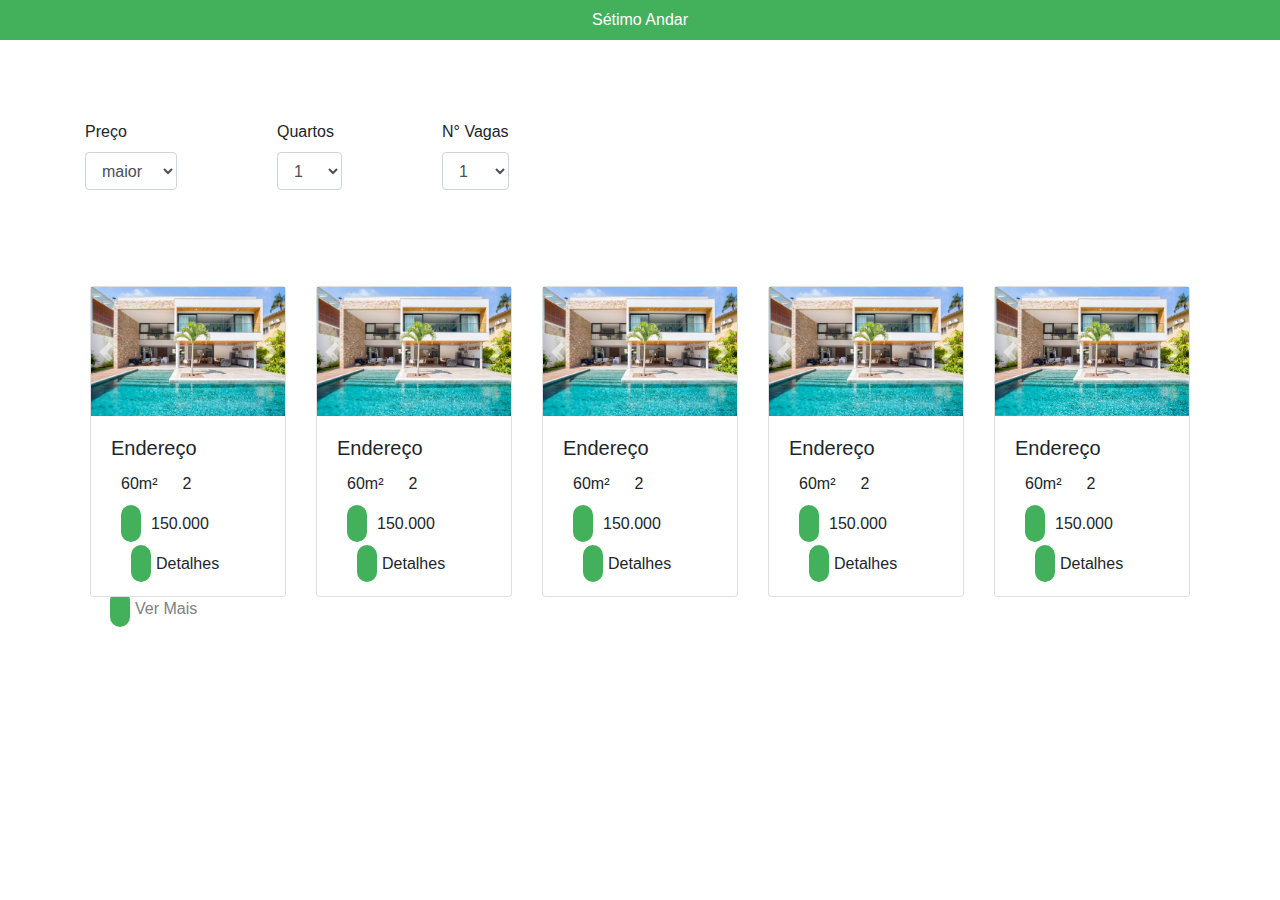
==== index.html @ 818c83cb "layout" ====
<!DOCTYPE html>
<html lang="pt-br">

<head>
    <meta charset="UTF-8">
    <meta name="viewport" content="width=device-width, initial-scale=1.0">
    <link rel="stylesheet" href="index.css">
    <link rel="stylesheet" href="https://stackpath.bootstrapcdn.com/bootstrap/4.4.1/css/bootstrap.min.css" integrity="sha384-Vkoo8x4CGsO3+Hhxv8T/Q5PaXtkKtu6ug5TOeNV6gBiFeWPGFN9MuhOf23Q9Ifjh" crossorigin="anonymous">
    <link rel="stylesheet" href="https://use.fontawesome.com/releases/v5.6.3/css/all.css" integrity="sha384-UHRtZLI+pbxtHCWp1t77Bi1L4ZtiqrqD80Kn4Z8NTSRyMA2Fd33n5dQ8lWUE00s/" crossorigin="anonymous">
    <title>Sétimo Andar</title>
</head>

<body>
    <ul class="nav justify-content-center header">
        <li class="nav-item ">
            <a class="nav-link active titulo-header" href="index.html">Sétimo Andar</a>
        </li>
    </ul>


    <div class="row classe-fitros2">
        <div class="form-group classe-fitros">
            <label for="inputPreco">Preço</label>
            <select id="inputPreco" class="form-control">
                    <option>maior</option>
                    <option>menor</option>       
                </select>
        </div>

        <div class="form-group classe-fitros">
            <label for="inputQuarto">Quartos</label>
            <select id="inputQuarto" class="form-control">
                    <option>1</option>
                    <option>2</option>      
                    <option>3+</option>      
                </select>
        </div>

        <div class="form-group classe-fitros">
            <label for="inputVagas">N° Vagas</label>
            <select id="inputVagas" class="form-control">
                    <option>1</option>
                    <option>2</option>      
                    <option>3+</option>      
                </select>
        </div>
        <!--botao dos filtros-->
        <div class="form-group classe-fitros">
            <i class="fas fa-search"></i>
        </div>



    </div>


    <div class="card-apartamentos">

        <div class="card-deck">
            <!-- card 01 -->
            <div class="card">
                <div id="carouselExampleControls" class="carousel slide" data-ride="carousel">
                    <div class="carousel-inner">
                        <div class="carousel-item active">
                            <img src="img/casa.jpg" class="d-block w-100" alt="...">
                        </div>
                        <div class="carousel-item">
                            <img src="img/casa2.jpg" class="d-block w-100" alt="...">
                        </div>
                        <div class="carousel-item">
                            <img src="img/casa.jpg" class="d-block w-100" alt="...">
                        </div>
                    </div>
                    <a class="carousel-control-prev" href="#carouselExampleControls" role="button" data-slide="prev">
                        <span class="carousel-control-prev-icon" aria-hidden="true"></span>
                        <span class="sr-only">Previous</span>
                    </a>
                    <a class="carousel-control-next" href="#carouselExampleControls" role="button" data-slide="next">
                        <span class="carousel-control-next-icon" aria-hidden="true"></span>
                        <span class="sr-only">Next</span>
                    </a>
                </div>
                <div class="card-body">
                    <h5 class="card-title">Endereço</h5>
                    <div class="row">
                        <p class="card-text conteudo-card-espaco"><i class="fas fa-arrows-alt"></i> 60m²</p>
                        <p class="card-text conteudo-card-espaco"><i class="fas fa-bed"></i> 2</p>
                    </div>
                    <p class="card-text"><i class="fas fa-dollar-sign"></i> 150.000</p>
                    <!-- Button trigger modal -->
                    <a data-toggle="modal" data-target="#exampleModal" class="btn-detalhes"> <i class="fas fa-plus"></i>Detalhes</a>

                </div>
            </div>
            <!-- card 02 -->
            <div class="card">
                <div id="carouselExampleControls2" class="carousel slide" data-ride="carousel">
                    <div class="carousel-inner">
                        <div class="carousel-item active">
                            <img src="img/casa.jpg" class="d-block w-100" alt="...">
                        </div>
                        <div class="carousel-item">
                            <img src="img/casa2.jpg" class="d-block w-100" alt="...">
                        </div>
                        <div class="carousel-item">
                            <img src="img/casa.jpg" class="d-block w-100" alt="...">
                        </div>
                    </div>
                    <a class="carousel-control-prev" href="#carouselExampleControls2" role="button" data-slide="prev">
                        <span class="carousel-control-prev-icon" aria-hidden="true"></span>
                        <span class="sr-only">Previous</span>
                    </a>
                    <a class="carousel-control-next" href="#carouselExampleControls2" role="button" data-slide="next">
                        <span class="carousel-control-next-icon" aria-hidden="true"></span>
                        <span class="sr-only">Next</span>
                    </a>
                </div>
                <div class="card-body">
                    <h5 class="card-title">Endereço</h5>
                    <div class="row">
                        <p class="card-text conteudo-card-espaco"><i class="fas fa-arrows-alt"></i> 60m²</p>
                        <p class="card-text conteudo-card-espaco"><i class="fas fa-bed"></i> 2</p>
                    </div>
                    <p class="card-text"><i class="fas fa-dollar-sign"></i> 150.000</p>
                    <!-- Button trigger modal -->
                    <a data-toggle="modal" data-target="#exampleModal" class="btn-detalhes"> <i class="fas fa-plus"></i>Detalhes</a>
                </div>
            </div>
            <!-- card 03 -->
            <div class="card">
                <div id="carouselExampleControls3" class="carousel slide" data-ride="carousel">
                    <div class="carousel-inner">
                        <div class="carousel-item active">
                            <img src="img/casa.jpg" class="d-block w-100" alt="...">
                        </div>
                        <div class="carousel-item">
                            <img src="img/casa2.jpg" class="d-block w-100" alt="...">
                        </div>
                        <div class="carousel-item">
                            <img src="img/casa.jpg" class="d-block w-100" alt="...">
                        </div>
                    </div>
                    <a class="carousel-control-prev" href="#carouselExampleControls3" role="button" data-slide="prev">
                        <span class="carousel-control-prev-icon" aria-hidden="true"></span>
                        <span class="sr-only">Previous</span>
                    </a>
                    <a class="carousel-control-next" href="#carouselExampleControls3" role="button" data-slide="next">
                        <span class="carousel-control-next-icon" aria-hidden="true"></span>
                        <span class="sr-only">Next</span>
                    </a>
                </div>
                <div class="card-body">
                    <h5 class="card-title">Endereço</h5>
                    <div class="row">
                        <p class="card-text conteudo-card-espaco"><i class="fas fa-arrows-alt"></i> 60m²</p>
                        <p class="card-text conteudo-card-espaco"><i class="fas fa-bed"></i> 2</p>
                    </div>
                    <p class="card-text"><i class="fas fa-dollar-sign"></i> 150.000</p>
                    <!-- Button trigger modal -->
                    <a data-toggle="modal" data-target="#exampleModal" class="btn-detalhes"> <i class="fas fa-plus"></i>Detalhes</a>
                </div>
            </div>
            <!-- card 04 -->
            <div class="card">
                <div id="carouselExampleControls4" class="carousel slide" data-ride="carousel">
                    <div class="carousel-inner">
                        <div class="carousel-item active">
                            <img src="img/casa.jpg" class="d-block w-100" alt="...">
                        </div>
                        <div class="carousel-item">
                            <img src="img/casa2.jpg" class="d-block w-100" alt="...">
                        </div>
                        <div class="carousel-item">
                            <img src="img/casa.jpg" class="d-block w-100" alt="...">
                        </div>
                    </div>
                    <a class="carousel-control-prev" href="#carouselExampleControls4" role="button" data-slide="prev">
                        <span class="carousel-control-prev-icon" aria-hidden="true"></span>
                        <span class="sr-only">Previous</span>
                    </a>
                    <a class="carousel-control-next" href="#carouselExampleControls4" role="button" data-slide="next">
                        <span class="carousel-control-next-icon" aria-hidden="true"></span>
                        <span class="sr-only">Next</span>
                    </a>
                </div>
                <div class="card-body">
                    <h5 class="card-title">Endereço</h5>
                    <div class="row">
                        <p class="card-text conteudo-card-espaco"><i class="fas fa-arrows-alt"></i> 60m²</p>
                        <p class="card-text conteudo-card-espaco"><i class="fas fa-bed"></i> 2</p>
                    </div>
                    <p class="card-text"><i class="fas fa-dollar-sign"></i> 150.000</p>
                    <!-- Button trigger modal -->
                    <a data-toggle="modal" data-target="#exampleModal" class="btn-detalhes"> <i class="fas fa-plus"></i>Detalhes</a>
                </div>
            </div>
            <!-- card 05 -->
            <div class="card">
                <div id="carouselExampleControls5" class="carousel slide" data-ride="carousel">
                    <div class="carousel-inner">
                        <div class="carousel-item active">
                            <img src="img/casa.jpg" class="d-block w-100" alt="...">
                        </div>
                        <div class="carousel-item">
                            <img src="img/casa2.jpg" class="d-block w-100" alt="...">
                        </div>
                        <div class="carousel-item">
                            <img src="img/casa.jpg" class="d-block w-100" alt="...">
                        </div>
                    </div>
                    <a class="carousel-control-prev" href="#carouselExampleControls5" role="button" data-slide="prev">
                        <span class="carousel-control-prev-icon" aria-hidden="true"></span>
                        <span class="sr-only">Previous</span>
                    </a>
                    <a class="carousel-control-next" href="#carouselExampleControls5" role="button" data-slide="next">
                        <span class="carousel-control-next-icon" aria-hidden="true"></span>
                        <span class="sr-only">Next</span>
                    </a>
                </div>
                <div class="card-body">
                    <h5 class="card-title">Endereço</h5>
                    <div class="row">
                        <p class="card-text conteudo-card-espaco"><i class="fas fa-arrows-alt"></i> 60m²</p>
                        <p class="card-text conteudo-card-espaco"><i class="fas fa-bed"></i> 2</p>
                    </div>
                    <p class="card-text"><i class="fas fa-dollar-sign"></i> 150.000</p>
                    <!-- Button trigger modal -->
                    <a data-toggle="modal" data-target="#exampleModal" class="btn-detalhes"> <i class="fas fa-plus"></i>Detalhes</a>
                </div>
            </div>

        </div>

        <div>
            <a href="#" class="btn-verMais"> <i class="fas fa-plus"></i>Ver Mais</a>
        </div>



        <!-- Modal -->
        <div class="modal fade" id="exampleModal" tabindex="-1" role="dialog" aria-labelledby="exampleModalLabel" aria-hidden="true">
            <div class="modal-dialog" role="document">
                <div class="modal-content">
                    <div class="modal-header">
                        <h5 class="modal-title" id="exampleModalLabel">Detalhes</h5>
                        <button type="button" class="close" data-dismiss="modal" aria-label="Close">
            <span aria-hidden="true">&times;</span>
          </button>
                    </div>
                    <div class="modal-body">

                        <div id="carouselExampleControlsModal1" class="carousel slide" data-ride="carousel">
                            <div class="carousel-inner">
                                <div class="carousel-item active">
                                    <img src="img/casa.jpg" class="d-block w-100" alt="...">
                                </div>
                                <div class="carousel-item">
                                    <img src="img/casa2.jpg" class="d-block w-100" alt="...">
                                </div>
                                <div class="carousel-item">
                                    <img src="img/casa.jpg" class="d-block w-100" alt="...">
                                </div>
                            </div>
                            <a class="carousel-control-prev" href="#carouselExampleControlsModal1" role="button" data-slide="prev">
                                <span class="carousel-control-prev-icon" aria-hidden="true"></span>
                                <span class="sr-only">Previous</span>
                            </a>
                            <a class="carousel-control-next" href="#carouselExampleControlsModal1" role="button" data-slide="next">
                                <span class="carousel-control-next-icon" aria-hidden="true"></span>
                                <span class="sr-only">Next</span>
                            </a>
                        </div>

                        <p>Endereço : Rua Bandeira Paulista, 594 Itaim Bibi - SP</p>
                        <p>Quartos : 2</p>
                        <p>Banheiros : 1</p>
                        <p>Vagas : 1</p>
                        <p>Área Utilizável : 60m²</p>
                        <p class="card-text"><i class="fas fa-dollar-sign"></i> 150.000</p>
                    </div>
                    <div class="modal-footer">
                        <button type="button" class="btn btn-secondary" data-dismiss="modal">Close</button>
                    </div>
                </div>
            </div>
        </div>


    </div>



    <script src="https://code.jquery.com/jquery-3.4.1.slim.min.js" integrity="sha384-J6qa4849blE2+poT4WnyKhv5vZF5SrPo0iEjwBvKU7imGFAV0wwj1yYfoRSJoZ+n" crossorigin="anonymous"></script>
    <script src="https://cdn.jsdelivr.net/npm/popper.js@1.16.0/dist/umd/popper.min.js" integrity="sha384-Q6E9RHvbIyZFJoft+2mJbHaEWldlvI9IOYy5n3zV9zzTtmI3UksdQRVvoxMfooAo" crossorigin="anonymous"></script>
    <script src="https://stackpath.bootstrapcdn.com/bootstrap/4.4.1/js/bootstrap.min.js" integrity="sha384-wfSDF2E50Y2D1uUdj0O3uMBJnjuUD4Ih7YwaYd1iqfktj0Uod8GCExl3Og8ifwB6" crossorigin="anonymous"></script>

</body>

</html>
---- index.css ----
.header {
    background-color: #43b15b !important;
}

.titulo-header {
    color: white !important;
}

.card-apartamentos {
    margin-top: 30px;
    margin-left: 90px;
    margin-right: 90px;
    margin-bottom: 50px;
}

.fa-dollar-sign {
    margin: 10px;
    border-radius: 10px;
    padding: 10px;
    background-color: #43b15b;
    color: white;
}

.conteudo-card-espaco {
    margin-left: 25px;
}

.fa-plus {
    background-color: #43b15b;
    padding: 10px;
    color: white;
    border-radius: 10px;
    margin-right: 5px;
    margin-top: 30px;
    margin-left: 20px;
}

.btn-verMais {
    text-decoration: none !important;
    color: gray;
}

.btn-verMais:hover {
    color: black;
}


/*css filtros*/

.classe-fitros {
    margin-top: 40px;
    margin-left: 100px;
    margin-bottom: 80px;
}

.classe-fitros2 {
    margin-top: 40px;
    margin-left: 100px;
    margin-bottom: 80px;
}


/*btn filtros*/

.fa-search {
    font-size: 40px;
    color: gray;
    margin-top: 20px;
}

.fa-search:hover {
    color: black;
}
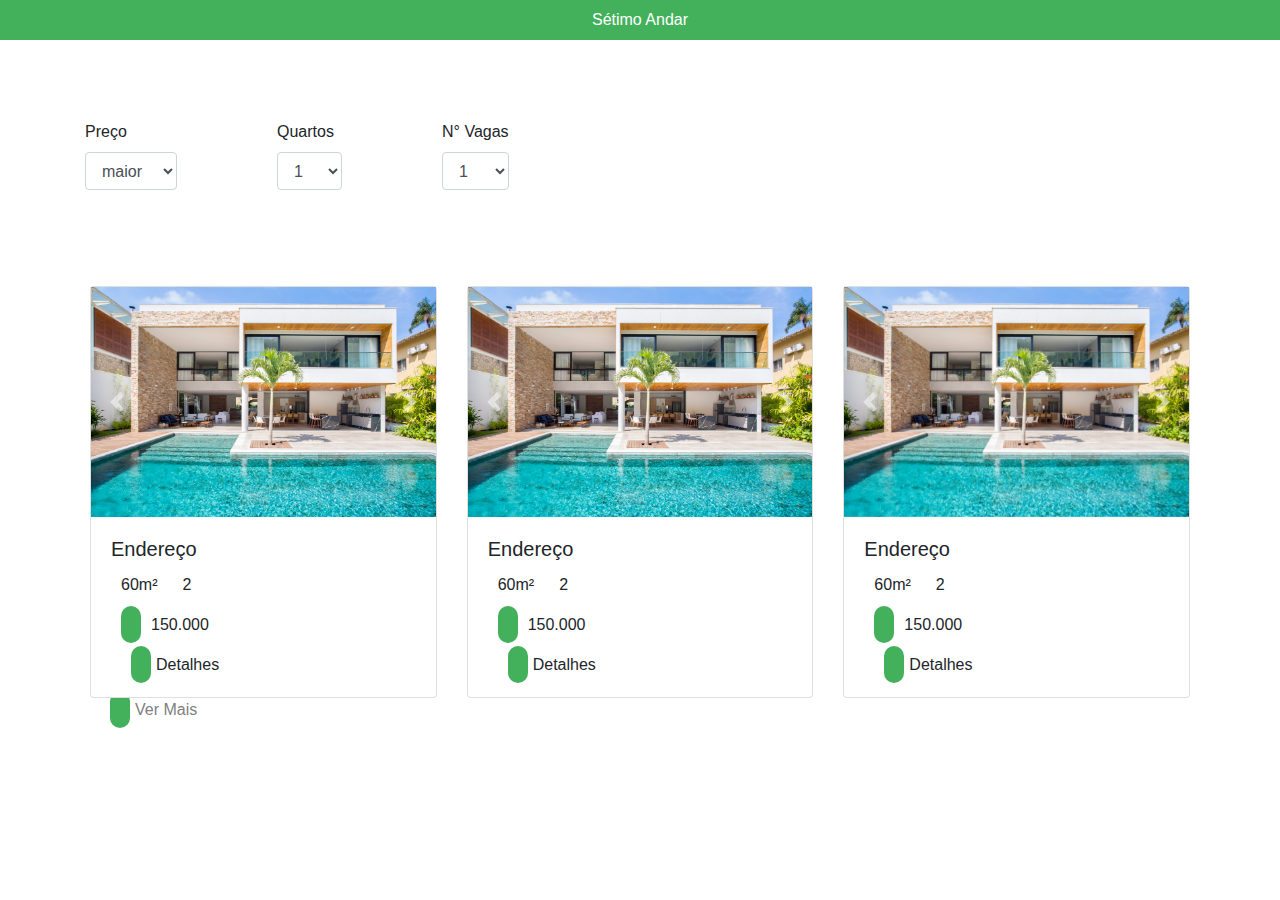
==== commit 89f3aa1d: "colocando os valores no front" ====
--- a/index.html
+++ b/index.html
@@ -48,12 +48,7 @@
         <div class="form-group classe-fitros">
             <i class="fas fa-search"></i>
         </div>
-
-
-
     </div>
-
-
     <div class="card-apartamentos">
 
         <div class="card-deck">
@@ -62,13 +57,13 @@
                 <div id="carouselExampleControls" class="carousel slide" data-ride="carousel">
                     <div class="carousel-inner">
                         <div class="carousel-item active">
-                            <img src="img/casa.jpg" class="d-block w-100" alt="...">
-                        </div>
-                        <div class="carousel-item">
-                            <img src="img/casa2.jpg" class="d-block w-100" alt="...">
-                        </div>
-                        <div class="carousel-item">
-                            <img src="img/casa.jpg" class="d-block w-100" alt="...">
+                            <img src="./img/casa.jpg" class="d-block w-100" alt="...">
+                        </div>
+                        <div class="carousel-item">
+                            <img src="./img/casa2.jpg" class="d-block w-100" alt="...">
+                        </div>
+                        <div class="carousel-item">
+                            <img src="./img/casa.jpg" class="d-block w-100" alt="...">
                         </div>
                     </div>
                     <a class="carousel-control-prev" href="#carouselExampleControls" role="button" data-slide="prev">
@@ -92,25 +87,25 @@
 
                 </div>
             </div>
-            <!-- card 02 -->
+
             <div class="card">
-                <div id="carouselExampleControls2" class="carousel slide" data-ride="carousel">
+                <div id="carouselExampleControls" class="carousel slide" data-ride="carousel">
                     <div class="carousel-inner">
                         <div class="carousel-item active">
-                            <img src="img/casa.jpg" class="d-block w-100" alt="...">
-                        </div>
-                        <div class="carousel-item">
-                            <img src="img/casa2.jpg" class="d-block w-100" alt="...">
-                        </div>
-                        <div class="carousel-item">
-                            <img src="img/casa.jpg" class="d-block w-100" alt="...">
-                        </div>
-                    </div>
-                    <a class="carousel-control-prev" href="#carouselExampleControls2" role="button" data-slide="prev">
+                            <img src="./img/casa.jpg" class="d-block w-100" alt="...">
+                        </div>
+                        <div class="carousel-item">
+                            <img src="./img/casa2.jpg" class="d-block w-100" alt="...">
+                        </div>
+                        <div class="carousel-item">
+                            <img src="./img/casa.jpg" class="d-block w-100" alt="...">
+                        </div>
+                    </div>
+                    <a class="carousel-control-prev" href="#carouselExampleControls" role="button" data-slide="prev">
                         <span class="carousel-control-prev-icon" aria-hidden="true"></span>
                         <span class="sr-only">Previous</span>
                     </a>
-                    <a class="carousel-control-next" href="#carouselExampleControls2" role="button" data-slide="next">
+                    <a class="carousel-control-next" href="#carouselExampleControls" role="button" data-slide="next">
                         <span class="carousel-control-next-icon" aria-hidden="true"></span>
                         <span class="sr-only">Next</span>
                     </a>
@@ -124,27 +119,28 @@
                     <p class="card-text"><i class="fas fa-dollar-sign"></i> 150.000</p>
                     <!-- Button trigger modal -->
                     <a data-toggle="modal" data-target="#exampleModal" class="btn-detalhes"> <i class="fas fa-plus"></i>Detalhes</a>
-                </div>
-            </div>
-            <!-- card 03 -->
+
+                </div>
+            </div>
+
             <div class="card">
-                <div id="carouselExampleControls3" class="carousel slide" data-ride="carousel">
+                <div id="carouselExampleControls" class="carousel slide" data-ride="carousel">
                     <div class="carousel-inner">
                         <div class="carousel-item active">
-                            <img src="img/casa.jpg" class="d-block w-100" alt="...">
-                        </div>
-                        <div class="carousel-item">
-                            <img src="img/casa2.jpg" class="d-block w-100" alt="...">
-                        </div>
-                        <div class="carousel-item">
-                            <img src="img/casa.jpg" class="d-block w-100" alt="...">
-                        </div>
-                    </div>
-                    <a class="carousel-control-prev" href="#carouselExampleControls3" role="button" data-slide="prev">
+                            <img src="./img/casa.jpg" class="d-block w-100" alt="...">
+                        </div>
+                        <div class="carousel-item">
+                            <img src="./img/casa2.jpg" class="d-block w-100" alt="...">
+                        </div>
+                        <div class="carousel-item">
+                            <img src="./img/casa.jpg" class="d-block w-100" alt="...">
+                        </div>
+                    </div>
+                    <a class="carousel-control-prev" href="#carouselExampleControls" role="button" data-slide="prev">
                         <span class="carousel-control-prev-icon" aria-hidden="true"></span>
                         <span class="sr-only">Previous</span>
                     </a>
-                    <a class="carousel-control-next" href="#carouselExampleControls3" role="button" data-slide="next">
+                    <a class="carousel-control-next" href="#carouselExampleControls" role="button" data-slide="next">
                         <span class="carousel-control-next-icon" aria-hidden="true"></span>
                         <span class="sr-only">Next</span>
                     </a>
@@ -158,78 +154,12 @@
                     <p class="card-text"><i class="fas fa-dollar-sign"></i> 150.000</p>
                     <!-- Button trigger modal -->
                     <a data-toggle="modal" data-target="#exampleModal" class="btn-detalhes"> <i class="fas fa-plus"></i>Detalhes</a>
-                </div>
-            </div>
-            <!-- card 04 -->
-            <div class="card">
-                <div id="carouselExampleControls4" class="carousel slide" data-ride="carousel">
-                    <div class="carousel-inner">
-                        <div class="carousel-item active">
-                            <img src="img/casa.jpg" class="d-block w-100" alt="...">
-                        </div>
-                        <div class="carousel-item">
-                            <img src="img/casa2.jpg" class="d-block w-100" alt="...">
-                        </div>
-                        <div class="carousel-item">
-                            <img src="img/casa.jpg" class="d-block w-100" alt="...">
-                        </div>
-                    </div>
-                    <a class="carousel-control-prev" href="#carouselExampleControls4" role="button" data-slide="prev">
-                        <span class="carousel-control-prev-icon" aria-hidden="true"></span>
-                        <span class="sr-only">Previous</span>
-                    </a>
-                    <a class="carousel-control-next" href="#carouselExampleControls4" role="button" data-slide="next">
-                        <span class="carousel-control-next-icon" aria-hidden="true"></span>
-                        <span class="sr-only">Next</span>
-                    </a>
-                </div>
-                <div class="card-body">
-                    <h5 class="card-title">Endereço</h5>
-                    <div class="row">
-                        <p class="card-text conteudo-card-espaco"><i class="fas fa-arrows-alt"></i> 60m²</p>
-                        <p class="card-text conteudo-card-espaco"><i class="fas fa-bed"></i> 2</p>
-                    </div>
-                    <p class="card-text"><i class="fas fa-dollar-sign"></i> 150.000</p>
-                    <!-- Button trigger modal -->
-                    <a data-toggle="modal" data-target="#exampleModal" class="btn-detalhes"> <i class="fas fa-plus"></i>Detalhes</a>
-                </div>
-            </div>
-            <!-- card 05 -->
-            <div class="card">
-                <div id="carouselExampleControls5" class="carousel slide" data-ride="carousel">
-                    <div class="carousel-inner">
-                        <div class="carousel-item active">
-                            <img src="img/casa.jpg" class="d-block w-100" alt="...">
-                        </div>
-                        <div class="carousel-item">
-                            <img src="img/casa2.jpg" class="d-block w-100" alt="...">
-                        </div>
-                        <div class="carousel-item">
-                            <img src="img/casa.jpg" class="d-block w-100" alt="...">
-                        </div>
-                    </div>
-                    <a class="carousel-control-prev" href="#carouselExampleControls5" role="button" data-slide="prev">
-                        <span class="carousel-control-prev-icon" aria-hidden="true"></span>
-                        <span class="sr-only">Previous</span>
-                    </a>
-                    <a class="carousel-control-next" href="#carouselExampleControls5" role="button" data-slide="next">
-                        <span class="carousel-control-next-icon" aria-hidden="true"></span>
-                        <span class="sr-only">Next</span>
-                    </a>
-                </div>
-                <div class="card-body">
-                    <h5 class="card-title">Endereço</h5>
-                    <div class="row">
-                        <p class="card-text conteudo-card-espaco"><i class="fas fa-arrows-alt"></i> 60m²</p>
-                        <p class="card-text conteudo-card-espaco"><i class="fas fa-bed"></i> 2</p>
-                    </div>
-                    <p class="card-text"><i class="fas fa-dollar-sign"></i> 150.000</p>
-                    <!-- Button trigger modal -->
-                    <a data-toggle="modal" data-target="#exampleModal" class="btn-detalhes"> <i class="fas fa-plus"></i>Detalhes</a>
-                </div>
-            </div>
-
-        </div>
+
+                </div>
+            </div>
+       
+        </div>
+        
 
         <div>
             <a href="#" class="btn-verMais"> <i class="fas fa-plus"></i>Ver Mais</a>
--- a/index.css
+++ b/index.css
@@ -70,4 +70,8 @@
 
 .fa-search:hover {
     color: black;
+}
+.all{
+    display: flex;
+    justify-content: space-around;
 }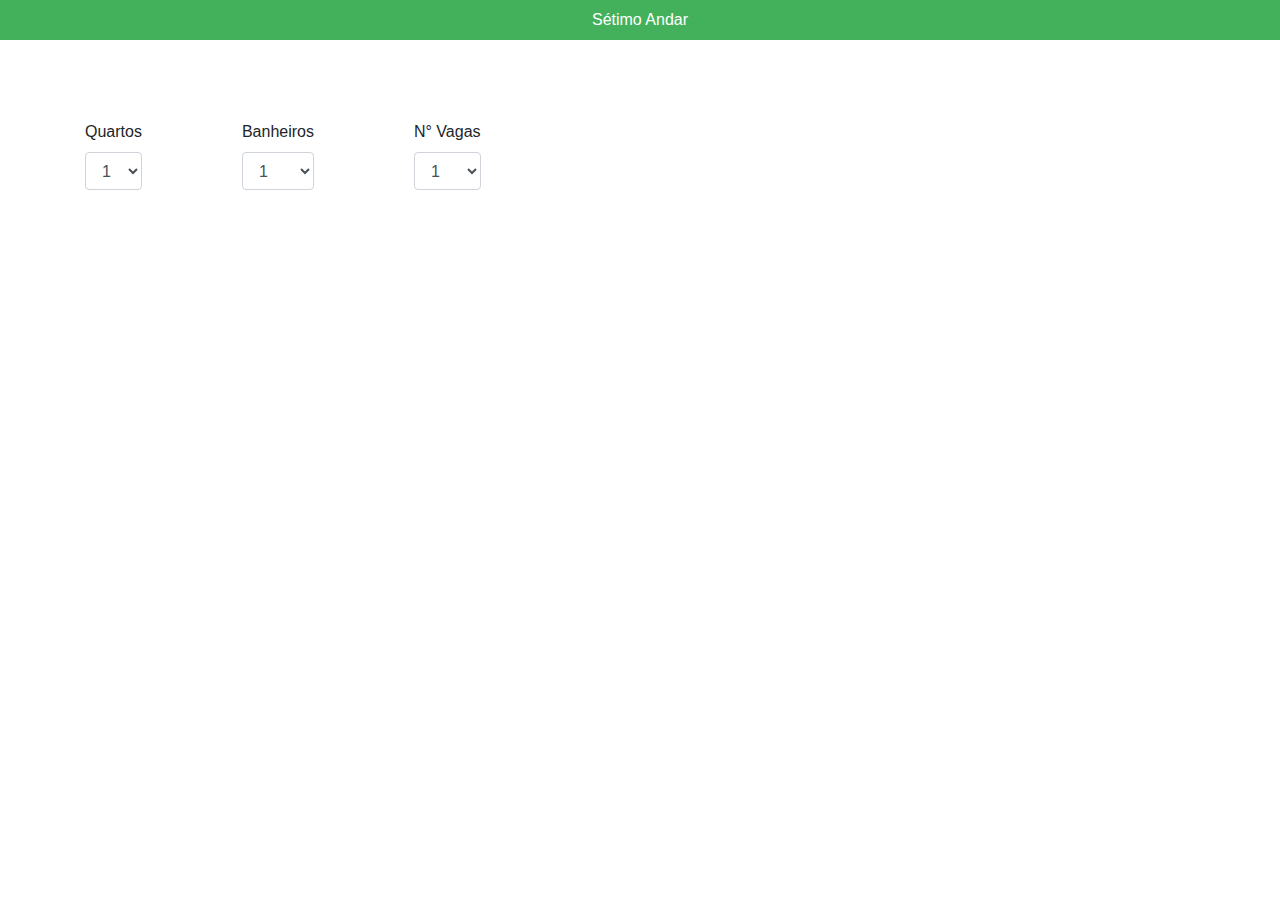
==== commit 611121c7: "aplicando informações adcionais" ====
--- a/index.html
+++ b/index.html
@@ -1,6 +1,5 @@
 <!DOCTYPE html>
 <html lang="pt-br">
-
 <head>
     <meta charset="UTF-8">
     <meta name="viewport" content="width=device-width, initial-scale=1.0">
@@ -17,213 +16,68 @@
         </li>
     </ul>
 
+    <div class="row classe-fitros2">
 
-    <div class="row classe-fitros2">
         <div class="form-group classe-fitros">
-            <label for="inputPreco">Preço</label>
-            <select id="inputPreco" class="form-control">
-                    <option>maior</option>
-                    <option>menor</option>       
+            <label for="Quarto">Quartos</label>
+            <select id="inputQuarto" class="form-control">
+                    <option>1</option>
+                    <option>2</option>      
+                    <option>3</option>      
                 </select>
         </div>
 
         <div class="form-group classe-fitros">
-            <label for="inputQuarto">Quartos</label>
-            <select id="inputQuarto" class="form-control">
+            <label for="Banheiros">Banheiros</label>
+            <select id="inputBanheiro" class="form-control">
                     <option>1</option>
                     <option>2</option>      
-                    <option>3+</option>      
+                    <option>3</option>      
                 </select>
         </div>
 
         <div class="form-group classe-fitros">
-            <label for="inputVagas">N° Vagas</label>
+            <label for="Vagas">N° Vagas</label>
             <select id="inputVagas" class="form-control">
                     <option>1</option>
                     <option>2</option>      
-                    <option>3+</option>      
+                    <option>3</option>      
                 </select>
         </div>
         <!--botao dos filtros-->
         <div class="form-group classe-fitros">
-            <i class="fas fa-search"></i>
+            <i class="fas fa-search" onclick="new FiltroController"></i>
         </div>
     </div>
-    <div class="card-apartamentos">
 
-        <div class="card-deck">
-            <!-- card 01 -->
-            <div class="card">
-                <div id="carouselExampleControls" class="carousel slide" data-ride="carousel">
-                    <div class="carousel-inner">
-                        <div class="carousel-item active">
-                            <img src="./img/casa.jpg" class="d-block w-100" alt="...">
-                        </div>
-                        <div class="carousel-item">
-                            <img src="./img/casa2.jpg" class="d-block w-100" alt="...">
-                        </div>
-                        <div class="carousel-item">
-                            <img src="./img/casa.jpg" class="d-block w-100" alt="...">
-                        </div>
-                    </div>
-                    <a class="carousel-control-prev" href="#carouselExampleControls" role="button" data-slide="prev">
-                        <span class="carousel-control-prev-icon" aria-hidden="true"></span>
-                        <span class="sr-only">Previous</span>
-                    </a>
-                    <a class="carousel-control-next" href="#carouselExampleControls" role="button" data-slide="next">
-                        <span class="carousel-control-next-icon" aria-hidden="true"></span>
-                        <span class="sr-only">Next</span>
-                    </a>
-                </div>
-                <div class="card-body">
-                    <h5 class="card-title">Endereço</h5>
-                    <div class="row">
-                        <p class="card-text conteudo-card-espaco"><i class="fas fa-arrows-alt"></i> 60m²</p>
-                        <p class="card-text conteudo-card-espaco"><i class="fas fa-bed"></i> 2</p>
-                    </div>
-                    <p class="card-text"><i class="fas fa-dollar-sign"></i> 150.000</p>
-                    <!-- Button trigger modal -->
-                    <a data-toggle="modal" data-target="#exampleModal" class="btn-detalhes"> <i class="fas fa-plus"></i>Detalhes</a>
-
-                </div>
-            </div>
-
-            <div class="card">
-                <div id="carouselExampleControls" class="carousel slide" data-ride="carousel">
-                    <div class="carousel-inner">
-                        <div class="carousel-item active">
-                            <img src="./img/casa.jpg" class="d-block w-100" alt="...">
-                        </div>
-                        <div class="carousel-item">
-                            <img src="./img/casa2.jpg" class="d-block w-100" alt="...">
-                        </div>
-                        <div class="carousel-item">
-                            <img src="./img/casa.jpg" class="d-block w-100" alt="...">
-                        </div>
-                    </div>
-                    <a class="carousel-control-prev" href="#carouselExampleControls" role="button" data-slide="prev">
-                        <span class="carousel-control-prev-icon" aria-hidden="true"></span>
-                        <span class="sr-only">Previous</span>
-                    </a>
-                    <a class="carousel-control-next" href="#carouselExampleControls" role="button" data-slide="next">
-                        <span class="carousel-control-next-icon" aria-hidden="true"></span>
-                        <span class="sr-only">Next</span>
-                    </a>
-                </div>
-                <div class="card-body">
-                    <h5 class="card-title">Endereço</h5>
-                    <div class="row">
-                        <p class="card-text conteudo-card-espaco"><i class="fas fa-arrows-alt"></i> 60m²</p>
-                        <p class="card-text conteudo-card-espaco"><i class="fas fa-bed"></i> 2</p>
-                    </div>
-                    <p class="card-text"><i class="fas fa-dollar-sign"></i> 150.000</p>
-                    <!-- Button trigger modal -->
-                    <a data-toggle="modal" data-target="#exampleModal" class="btn-detalhes"> <i class="fas fa-plus"></i>Detalhes</a>
-
-                </div>
-            </div>
-
-            <div class="card">
-                <div id="carouselExampleControls" class="carousel slide" data-ride="carousel">
-                    <div class="carousel-inner">
-                        <div class="carousel-item active">
-                            <img src="./img/casa.jpg" class="d-block w-100" alt="...">
-                        </div>
-                        <div class="carousel-item">
-                            <img src="./img/casa2.jpg" class="d-block w-100" alt="...">
-                        </div>
-                        <div class="carousel-item">
-                            <img src="./img/casa.jpg" class="d-block w-100" alt="...">
-                        </div>
-                    </div>
-                    <a class="carousel-control-prev" href="#carouselExampleControls" role="button" data-slide="prev">
-                        <span class="carousel-control-prev-icon" aria-hidden="true"></span>
-                        <span class="sr-only">Previous</span>
-                    </a>
-                    <a class="carousel-control-next" href="#carouselExampleControls" role="button" data-slide="next">
-                        <span class="carousel-control-next-icon" aria-hidden="true"></span>
-                        <span class="sr-only">Next</span>
-                    </a>
-                </div>
-                <div class="card-body">
-                    <h5 class="card-title">Endereço</h5>
-                    <div class="row">
-                        <p class="card-text conteudo-card-espaco"><i class="fas fa-arrows-alt"></i> 60m²</p>
-                        <p class="card-text conteudo-card-espaco"><i class="fas fa-bed"></i> 2</p>
-                    </div>
-                    <p class="card-text"><i class="fas fa-dollar-sign"></i> 150.000</p>
-                    <!-- Button trigger modal -->
-                    <a data-toggle="modal" data-target="#exampleModal" class="btn-detalhes"> <i class="fas fa-plus"></i>Detalhes</a>
-
-                </div>
-            </div>
-       
+    
+        <div class="card-apartamentos">
+          <div class="card-deck">
+              
+          </div>
         </div>
-        
-
-        <div>
-            <a href="#" class="btn-verMais"> <i class="fas fa-plus"></i>Ver Mais</a>
+        <div class="modais">
+            
         </div>
 
 
 
-        <!-- Modal -->
-        <div class="modal fade" id="exampleModal" tabindex="-1" role="dialog" aria-labelledby="exampleModalLabel" aria-hidden="true">
-            <div class="modal-dialog" role="document">
-                <div class="modal-content">
-                    <div class="modal-header">
-                        <h5 class="modal-title" id="exampleModalLabel">Detalhes</h5>
-                        <button type="button" class="close" data-dismiss="modal" aria-label="Close">
-            <span aria-hidden="true">&times;</span>
-          </button>
-                    </div>
-                    <div class="modal-body">
-
-                        <div id="carouselExampleControlsModal1" class="carousel slide" data-ride="carousel">
-                            <div class="carousel-inner">
-                                <div class="carousel-item active">
-                                    <img src="img/casa.jpg" class="d-block w-100" alt="...">
-                                </div>
-                                <div class="carousel-item">
-                                    <img src="img/casa2.jpg" class="d-block w-100" alt="...">
-                                </div>
-                                <div class="carousel-item">
-                                    <img src="img/casa.jpg" class="d-block w-100" alt="...">
-                                </div>
-                            </div>
-                            <a class="carousel-control-prev" href="#carouselExampleControlsModal1" role="button" data-slide="prev">
-                                <span class="carousel-control-prev-icon" aria-hidden="true"></span>
-                                <span class="sr-only">Previous</span>
-                            </a>
-                            <a class="carousel-control-next" href="#carouselExampleControlsModal1" role="button" data-slide="next">
-                                <span class="carousel-control-next-icon" aria-hidden="true"></span>
-                                <span class="sr-only">Next</span>
-                            </a>
-                        </div>
-
-                        <p>Endereço : Rua Bandeira Paulista, 594 Itaim Bibi - SP</p>
-                        <p>Quartos : 2</p>
-                        <p>Banheiros : 1</p>
-                        <p>Vagas : 1</p>
-                        <p>Área Utilizável : 60m²</p>
-                        <p class="card-text"><i class="fas fa-dollar-sign"></i> 150.000</p>
-                    </div>
-                    <div class="modal-footer">
-                        <button type="button" class="btn btn-secondary" data-dismiss="modal">Close</button>
-                    </div>
-                </div>
-            </div>
-        </div>
-
-
-    </div>
-
-
-
+    <script src="./nac-andrey/Imoveis/js/model/Imovel.js"></script>
+    <script src="./nac-andrey/Imoveis/js/model/ListaImoveis.js"></script>
+    <script src="./nac-andrey/Imoveis/js/helper/organizarJson.js"></script>
+    <script src="./nac-andrey/Imoveis/js/helper/AplicarFiltro.js"></script>
+    <script src="./nac-andrey/Imoveis/js/helper/InputValores.js"></script> 
+    <script src="./nac-andrey/Imoveis/js/view/View.js"></script>
+    <script src="./nac-andrey/Imoveis/js/view/ImovelView.js"></script>
+    <script src="./nac-andrey/Imoveis/js/controller/ImovelController.js"></script>
+    <script src="./nac-andrey/Imoveis/js/controller/FiltroController.js"></script>
     <script src="https://code.jquery.com/jquery-3.4.1.slim.min.js" integrity="sha384-J6qa4849blE2+poT4WnyKhv5vZF5SrPo0iEjwBvKU7imGFAV0wwj1yYfoRSJoZ+n" crossorigin="anonymous"></script>
     <script src="https://cdn.jsdelivr.net/npm/popper.js@1.16.0/dist/umd/popper.min.js" integrity="sha384-Q6E9RHvbIyZFJoft+2mJbHaEWldlvI9IOYy5n3zV9zzTtmI3UksdQRVvoxMfooAo" crossorigin="anonymous"></script>
     <script src="https://stackpath.bootstrapcdn.com/bootstrap/4.4.1/js/bootstrap.min.js" integrity="sha384-wfSDF2E50Y2D1uUdj0O3uMBJnjuUD4Ih7YwaYd1iqfktj0Uod8GCExl3Og8ifwB6" crossorigin="anonymous"></script>
-
-</body>
+    
+    <script>
+        window.onload = new ImovelController();
+    </script>
+    </body>
 
 </html>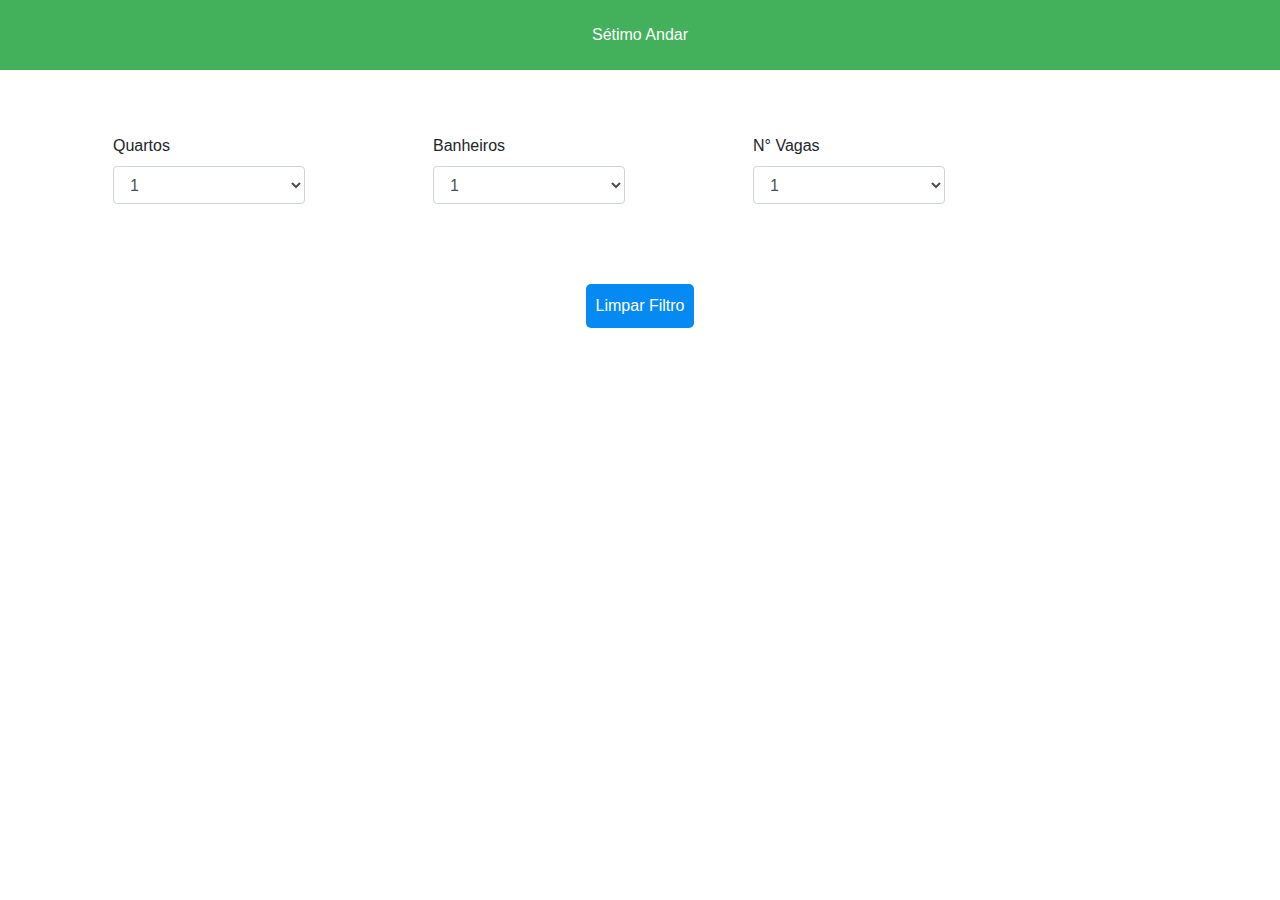
==== commit d7a6e69e: "adcionando o filtro" ====
--- a/index.html
+++ b/index.html
@@ -49,35 +49,31 @@
             <i class="fas fa-search" onclick="new FiltroController"></i>
         </div>
     </div>
-
-    
+    <div class="btn-reset">
+        <button class="reset" onclick="new FiltroController()._resetarFiltro()">Limpar Filtro</button>
+    </div>
         <div class="card-apartamentos">
-          <div class="card-deck">
-              
+          <div class="cards-aps">  
           </div>
         </div>
         <div class="modais">
-            
         </div>
 
-
-
-    <script src="./nac-andrey/Imoveis/js/model/Imovel.js"></script>
-    <script src="./nac-andrey/Imoveis/js/model/ListaImoveis.js"></script>
-    <script src="./nac-andrey/Imoveis/js/helper/organizarJson.js"></script>
-    <script src="./nac-andrey/Imoveis/js/helper/AplicarFiltro.js"></script>
-    <script src="./nac-andrey/Imoveis/js/helper/InputValores.js"></script> 
-    <script src="./nac-andrey/Imoveis/js/view/View.js"></script>
-    <script src="./nac-andrey/Imoveis/js/view/ImovelView.js"></script>
-    <script src="./nac-andrey/Imoveis/js/controller/ImovelController.js"></script>
-    <script src="./nac-andrey/Imoveis/js/controller/FiltroController.js"></script>
+    <script src="./js/model/Imovel.js"></script>
+    <script src="./js/model/ListaImoveis.js"></script>
+    <script src="./js/helper/organizarJson.js"></script>
+    <script src="./js/view/View.js"></script>
+    <script src="./js/view/ImovelView.js"></script>
+    <script src="./js/controller/ImovelController.js"></script>
+    <script src="./js/helper/InputValores.js"></script> 
+    <script src="./js/helper/AplicarFiltro.js"></script>
+    
+    <script src="./js/controller/FiltroController.js"></script>
     <script src="https://code.jquery.com/jquery-3.4.1.slim.min.js" integrity="sha384-J6qa4849blE2+poT4WnyKhv5vZF5SrPo0iEjwBvKU7imGFAV0wwj1yYfoRSJoZ+n" crossorigin="anonymous"></script>
     <script src="https://cdn.jsdelivr.net/npm/popper.js@1.16.0/dist/umd/popper.min.js" integrity="sha384-Q6E9RHvbIyZFJoft+2mJbHaEWldlvI9IOYy5n3zV9zzTtmI3UksdQRVvoxMfooAo" crossorigin="anonymous"></script>
     <script src="https://stackpath.bootstrapcdn.com/bootstrap/4.4.1/js/bootstrap.min.js" integrity="sha384-wfSDF2E50Y2D1uUdj0O3uMBJnjuUD4Ih7YwaYd1iqfktj0Uod8GCExl3Og8ifwB6" crossorigin="anonymous"></script>
-    
     <script>
         window.onload = new ImovelController();
     </script>
     </body>
-
 </html>--- a/index.css
+++ b/index.css
@@ -1,5 +1,7 @@
 .header {
     background-color: #43b15b !important;
+    padding-top: 15px;
+    padding-bottom: 15px;
 }
 
 .titulo-header {
@@ -7,10 +9,7 @@
 }
 
 .card-apartamentos {
-    margin-top: 30px;
-    margin-left: 90px;
-    margin-right: 90px;
-    margin-bottom: 50px;
+   margin-top : 5%
 }
 
 .fa-dollar-sign {
@@ -48,23 +47,23 @@
 /*css filtros*/
 
 .classe-fitros {
-    margin-top: 40px;
-    margin-left: 100px;
-    margin-bottom: 80px;
+   margin-top:5%;
+   width: 15%;
+   margin-left : 10%;
+    
 }
-
-.classe-fitros2 {
-    margin-top: 40px;
-    margin-left: 100px;
-    margin-bottom: 80px;
+.classe-fitros2{
+    display: flex;
+    justify-items:left;
+    width:100%;
+    margin-left:10%;
 }
-
 
 /*btn filtros*/
 
 .fa-search {
     font-size: 40px;
-    color: gray;
+    color: rgb(39, 170, 68);
     margin-top: 20px;
 }
 
@@ -74,4 +73,40 @@
 .all{
     display: flex;
     justify-content: space-around;
+}
+.cards-aps{
+    display:flex;
+    justify-content:space-between;
+    flex-wrap: wrap;
+    justify-items:center;
+    width:80%;
+    margin-left:10%;
+}
+.conteudo{
+    display:flex;
+    flex-wrap:wrap;
+    width:15%;
+    height:450px;
+    justify-content:space-between;
+    flex-flow:column;
+    border-radius:5px;
+    margin-bottom:5%;
+    box-shadow: 3px 2px 20px #80787861;
+	border-radius: 5px;
+}
+.remove{
+    display:none;
+}
+.btn-reset{
+    width: 100%;
+    display: flex;
+    justify-content: center;
+    margin-top : 5%
+}
+.reset{
+    background: rgb(5, 138, 244);
+    border-style: none;
+    padding : 10px;
+    border-radius: 5px;
+    color:white;
 }